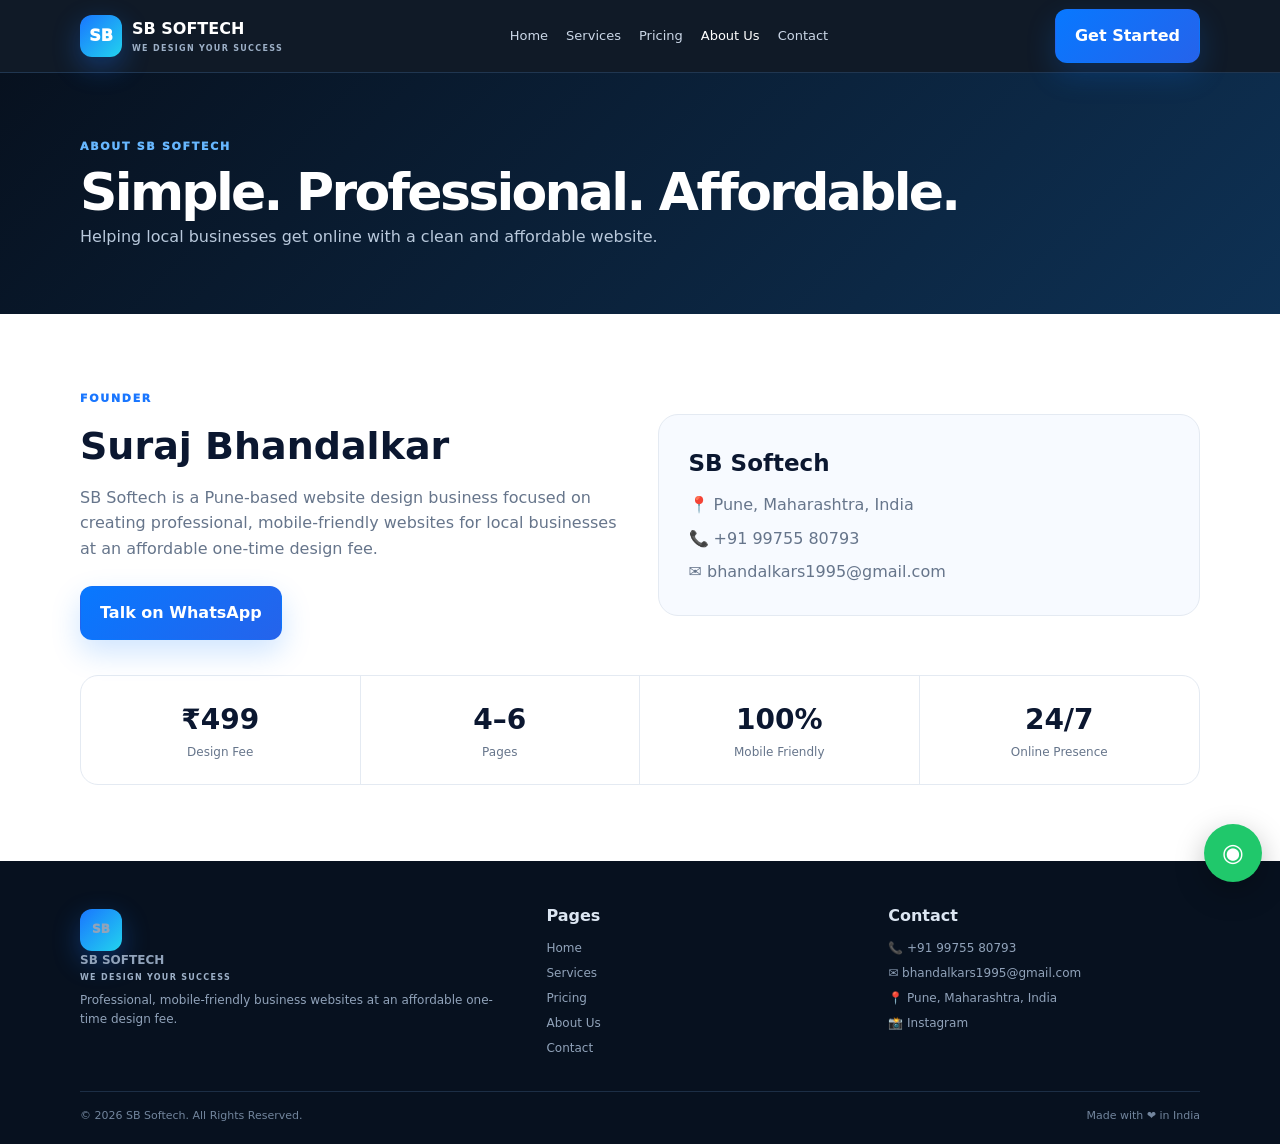
==== about.html @ 59feaa2c "Add files via upload" ====
<!doctype html><html lang="en"><head><meta charset="utf-8"><meta name="viewport" content="width=device-width,initial-scale=1"><title>SB Softech | About Us</title><meta name="description" content="SB Softech professional website design for local businesses in Pune. 4–6 page websites for ₹499."><link rel="stylesheet" href="style.css"></head><body><nav><div class="container nav">
<a class="brand" href="index.html"><span class="logo">SB</span><span>SB SOFTECH<small>WE DESIGN YOUR SUCCESS</small></span></a>
<div class="navlinks"><a class="" href="index.html">Home</a><a class="" href="services.html">Services</a><a class="" href="pricing.html">Pricing</a><a class="active" href="about.html">About Us</a><a class="" href="contact.html">Contact</a></div>
<a class="btn primary" href="contact.html">Get Started</a>
</div></nav>
<header class="page-hero"><div class="container"><div class="eyebrow" style="color:#67b7ff">About SB Softech</div><h1>Simple. Professional. Affordable.</h1><p>Helping local businesses get online with a clean and affordable website.</p></div></header>
<section><div class="container"><div class="about-grid"><div><div class="eyebrow">Founder</div><h2 style="font-size:38px;margin:8px 0">Suraj Bhandalkar</h2><p style="color:#66758b;font-size:16px">SB Softech is a Pune-based website design business focused on creating professional, mobile-friendly websites for local businesses at an affordable one-time design fee.</p><div class="actions"><a class="btn primary" href="contact.html">Talk on WhatsApp</a></div></div><div class="info-card"><h3>SB Softech</h3><p>📍 Pune, Maharashtra, India</p><p style="margin-top:8px">📞 +91 99755 80793</p><p style="margin-top:8px">✉️ bhandalkars1995@gmail.com</p></div></div>
<div class="stats"><div class="stat"><b>₹499</b><p>Design Fee</p></div><div class="stat"><b>4–6</b><p>Pages</p></div><div class="stat"><b>100%</b><p>Mobile Friendly</p></div><div class="stat"><b>24/7</b><p>Online Presence</p></div></div></div></section>
<footer><div class="container"><div class="footer-grid">
<div><a class="brand" href="index.html"><span class="logo">SB</span><span>SB SOFTECH<small>WE DESIGN YOUR SUCCESS</small></span></a><p>Professional, mobile-friendly business websites at an affordable one-time design fee.</p></div>
<div><h4>Pages</h4><a href="index.html">Home</a><a href="services.html">Services</a><a href="pricing.html">Pricing</a><a href="about.html">About Us</a><a href="contact.html">Contact</a></div>
<div><h4>Contact</h4><p>📞 +91 99755 80793</p><p>✉️ bhandalkars1995@gmail.com</p><p>📍 Pune, Maharashtra, India</p><a href="https://www.instagram.com/suraj_bhandalkar/" target="_blank">📸 Instagram</a></div>
</div><div class="bottom"><span>© 2026 SB Softech. All Rights Reserved.</span><span>Made with ❤️ in India</span></div></div></footer>
<a class="wa" href="https://wa.me/919975580793" target="_blank" aria-label="WhatsApp">◉</a></body></html>
---- style.css ----
:root{
 --navy:#07111f;--navy2:#0d2138;--blue:#1976ff;--cyan:#22d3ee;
 --text:#0b1730;--muted:#66758b;--line:#e4eaf2;--bg:#f7faff;--white:#fff;--green:#20c86b
}
*{box-sizing:border-box;margin:0;padding:0}
html{scroll-behavior:smooth}
body{font-family:Inter,system-ui,-apple-system,Segoe UI,Roboto,sans-serif;color:var(--text);line-height:1.6;background:#fff}
a{text-decoration:none;color:inherit}
.container{width:min(1120px,calc(100% - 40px));margin:auto}
nav{position:sticky;top:0;z-index:50;background:rgba(7,17,31,.96);backdrop-filter:blur(14px);border-bottom:1px solid #203650}
.nav{height:72px;display:flex;align-items:center;justify-content:space-between;gap:20px}
.brand{display:flex;align-items:center;gap:10px;color:#fff;font-weight:900}
.logo{width:42px;height:42px;border-radius:12px;background:linear-gradient(135deg,var(--blue),var(--cyan));display:grid;place-items:center;font-weight:1000;box-shadow:0 10px 28px #1976ff55}
.brand small{display:block;color:#9db0c7;font-size:8px;letter-spacing:1.3px;margin-top:2px}
.navlinks{display:flex;gap:18px;color:#cbd7e7;font-size:13px}
.navlinks a:hover,.navlinks .active{color:#fff}
.btn{display:inline-flex;align-items:center;justify-content:center;border-radius:12px;padding:13px 19px;font-weight:850;border:1px solid transparent;cursor:pointer}
.primary{background:linear-gradient(135deg,#0878ff,#2563eb);color:#fff;box-shadow:0 12px 30px #0878ff33}
.secondary{border-color:#405773;color:#fff}
.hero{color:#fff;background:radial-gradient(circle at 85% 25%,#174b80 0,#0b2039 34%,#07111f 68%);padding:82px 0 76px}
.hero-grid{display:grid;grid-template-columns:1.05fr .95fr;gap:50px;align-items:center}
.pill{display:inline-block;padding:7px 13px;border:1px solid #315273;background:#0c233d;border-radius:999px;color:#bdefff;font-size:11px;font-weight:900;letter-spacing:.4px}
h1{font-size:clamp(45px,6vw,72px);line-height:1.02;letter-spacing:-2.7px;margin:20px 0}
h1 span,.accent{color:#2b91ff}
.hero p{color:#b9c9dc;font-size:17px;max-width:620px}
.actions{display:flex;gap:11px;flex-wrap:wrap;margin-top:25px}
.checks{display:grid;grid-template-columns:1fr 1fr;gap:10px;margin-top:22px;color:#dce7f4;font-size:13px}
.checks div:before{content:"✓";display:inline-grid;place-items:center;width:18px;height:18px;border-radius:50%;background:#1478ff;margin-right:8px;font-size:10px}
.mock{border:1px solid #3d5876;background:#0d2139;border-radius:20px;padding:12px;box-shadow:0 35px 80px #0008}
.screen{min-height:300px;border-radius:12px;padding:30px;background:linear-gradient(135deg,#12365e,#071322);display:flex;flex-direction:column;justify-content:center}
.screen h2{font-size:31px;line-height:1.08;margin-bottom:12px}
.screen p{font-size:13px;color:#b9c9dc}
.screen-row{display:flex;gap:8px;margin-top:22px}
.screen-row span{flex:1;background:#fff;color:#14263b;border-radius:9px;padding:13px 8px;font-size:10px;font-weight:850;text-align:center}
.price-badge{display:inline-block;margin-top:20px;background:#071423;border:1px solid #49627f;border-radius:40px;padding:9px 18px}
.price-badge small{display:block;color:#c8d7e7;font-size:10px}.price-badge b{font-size:29px;color:#2b91ff}
section{padding:76px 0}
.section-head{text-align:center;max-width:760px;margin:0 auto 40px}
.eyebrow{font-size:11px;font-weight:950;letter-spacing:1.7px;text-transform:uppercase;color:var(--blue)}
.section-head h2{font-size:37px;line-height:1.15;margin:8px 0 11px}.section-head p{color:var(--muted)}
.cards{display:grid;grid-template-columns:repeat(3,1fr);gap:17px}
.card{border:1px solid var(--line);border-radius:17px;padding:24px;background:#fff;box-shadow:0 14px 40px #0b17300b}
.icon{font-size:28px;margin-bottom:10px}.card h3{font-size:17px;margin-bottom:7px}.card p{font-size:13px;color:var(--muted)}
.darkbox{background:linear-gradient(135deg,#07111f,#0d2947);color:#fff;border-radius:24px;padding:42px}
.darkbox h2{font-size:40px}.darkbox p{color:#b9c9dc}.price{font-size:66px;font-weight:950;color:#2b91ff;line-height:1.1;margin:10px 0 20px}.price small{font-size:13px;color:#b9c9dc}
.features{display:grid;grid-template-columns:1fr 1fr;gap:11px;list-style:none;color:#dce8f5;font-size:13px;margin:20px 0}
.features li:before{content:"✓";color:#38a5ff;font-weight:900;margin-right:8px}
.about-grid,.contact-grid{display:grid;grid-template-columns:1fr 1fr;gap:35px;align-items:center}
.info-card{border:1px solid var(--line);border-radius:20px;padding:30px;background:var(--bg)}
.info-card h3{font-size:23px;margin-bottom:10px}.info-card p{color:var(--muted)}
.stats{display:grid;grid-template-columns:repeat(4,1fr);margin-top:35px;border:1px solid var(--line);border-radius:18px;overflow:hidden}
.stat{text-align:center;padding:22px 10px;border-right:1px solid var(--line)}.stat:last-child{border:0}.stat b{font-size:28px}.stat p{font-size:12px;color:var(--muted)}
.form-card{border:1px solid var(--line);border-radius:20px;padding:28px;box-shadow:0 16px 45px #0b17300d}
form{display:grid;gap:11px}input,textarea{font:inherit;width:100%;padding:13px 14px;border:1px solid #d5dfeb;border-radius:10px;outline:none}textarea{min-height:120px;resize:vertical}input:focus,textarea:focus{border-color:var(--blue)}
.contact-list{display:grid;gap:15px;margin-top:22px}.contact-item{padding:15px;border-radius:12px;background:var(--bg)}.contact-item small{display:block;color:var(--muted)}.contact-item b{display:block;margin-top:3px}
.page-hero{padding:65px 0;color:#fff;background:linear-gradient(135deg,#07111f,#0e3154)}
.page-hero h1{margin:10px 0 5px;font-size:52px}.page-hero p{color:#b9c9dc}
footer{background:#07111f;color:#dce6f2;padding:42px 0 20px}.footer-grid{display:grid;grid-template-columns:1.4fr 1fr 1fr;gap:30px}.footer-grid h4{margin-bottom:10px}.footer-grid p,.footer-grid a{color:#91a3ba;font-size:12px;display:block;margin:6px 0}.bottom{border-top:1px solid #1c2e45;margin-top:26px;padding-top:15px;color:#72859d;font-size:11px;display:flex;justify-content:space-between}
.wa{position:fixed;right:18px;bottom:18px;width:58px;height:58px;border-radius:50%;background:var(--green);color:#fff;display:grid;place-items:center;font-size:25px;box-shadow:0 10px 30px #0004;z-index:80}
@media(max-width:820px){.navlinks{display:none}.hero-grid,.about-grid,.contact-grid{grid-template-columns:1fr}.mock{order:-1}.cards{grid-template-columns:1fr 1fr}.footer-grid{grid-template-columns:1fr 1fr}.stats{grid-template-columns:1fr 1fr}.stat:nth-child(2){border-right:0}}
@media(max-width:540px){.container{width:min(100% - 28px,1120px)}.hero{padding-top:55px}.cards,.features,.footer-grid{grid-template-columns:1fr}.hero h1{font-size:48px}.checks{grid-template-columns:1fr}.darkbox{padding:26px}.page-hero h1{font-size:43px}.bottom{flex-direction:column;gap:7px}}
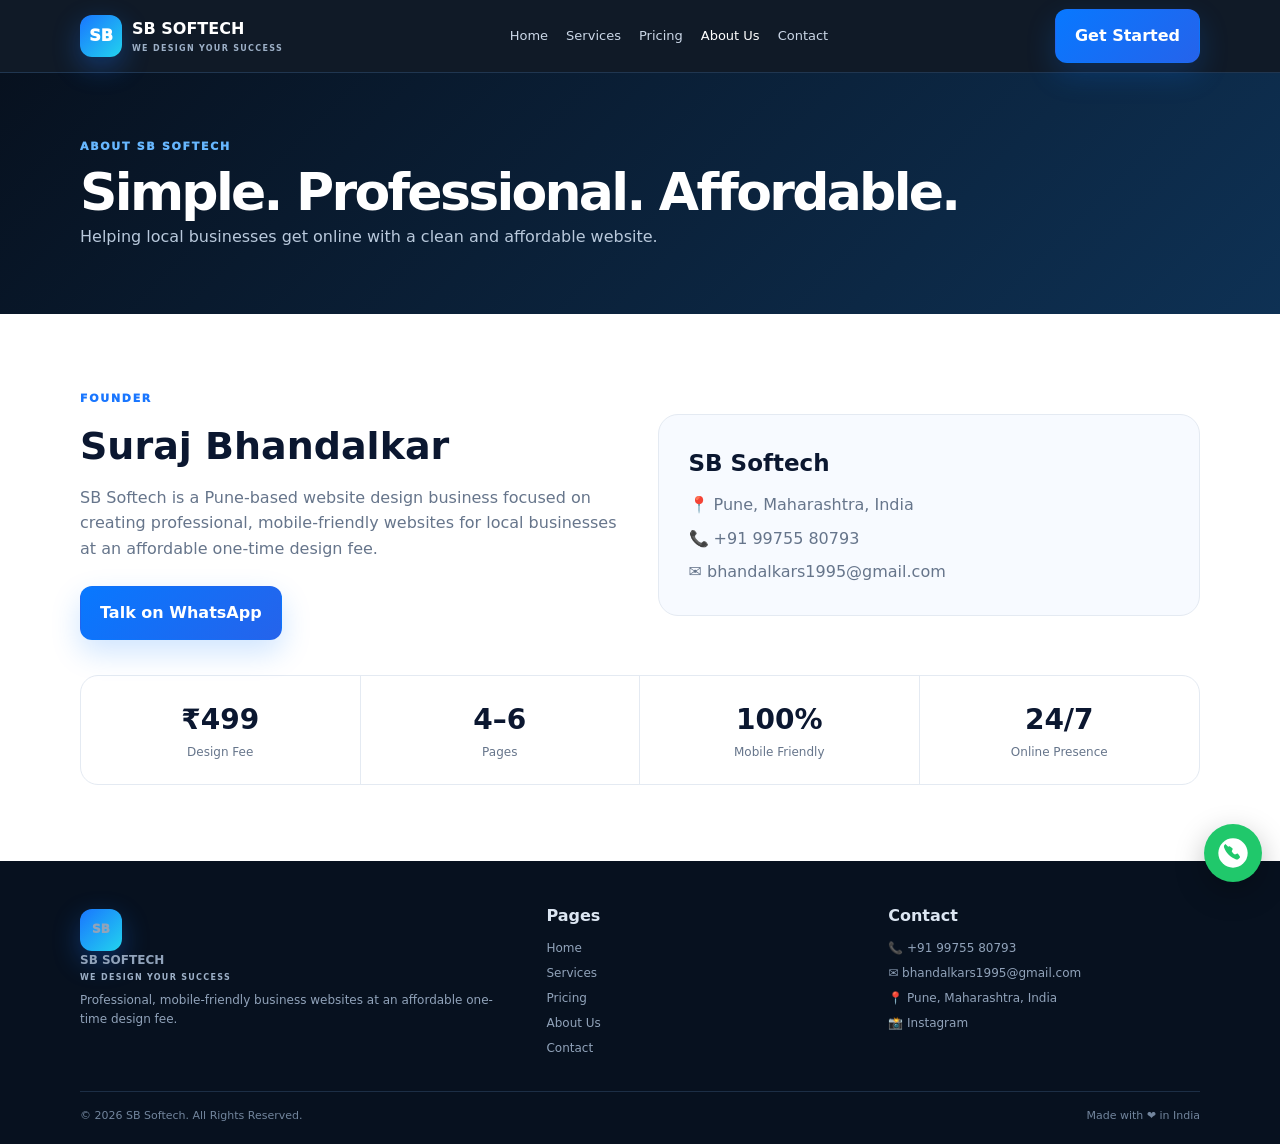
==== commit 45fd29ca: "Add files via upload" ====
--- a/about.html
+++ b/about.html
@@ -11,4 +11,4 @@
 <div><h4>Pages</h4><a href="index.html">Home</a><a href="services.html">Services</a><a href="pricing.html">Pricing</a><a href="about.html">About Us</a><a href="contact.html">Contact</a></div>
 <div><h4>Contact</h4><p>📞 +91 99755 80793</p><p>✉️ bhandalkars1995@gmail.com</p><p>📍 Pune, Maharashtra, India</p><a href="https://www.instagram.com/suraj_bhandalkar/" target="_blank">📸 Instagram</a></div>
 </div><div class="bottom"><span>© 2026 SB Softech. All Rights Reserved.</span><span>Made with ❤️ in India</span></div></div></footer>
-<a class="wa" href="https://wa.me/919975580793" target="_blank" aria-label="WhatsApp">◉</a></body></html>+<a class="wa" href="https://wa.me/919975580793" target="_blank" rel="noopener" aria-label="WhatsApp"><span class="wa-logo" aria-hidden="true"><svg viewBox="0 0 48 48"><circle cx="24" cy="24" r="22"/><path d="M16.8 14.7c.7-.8 1.8-1 2.7-.4l3.1 2.1c.8.5 1.1 1.5.7 2.4l-1.2 2.6c1.1 2.1 2.8 3.8 4.9 4.9l2.6-1.2c.9-.4 1.9-.2 2.4.7l2.1 3.1c.6.9.4 2-.4 2.7l-1.6 1.4c-.9.8-2.2 1.1-3.4.7-4.1-1.4-8-3.8-11.2-7-3.2-3.2-5.6-7.1-7-11.2-.4-1.2-.1-2.5.7-3.4l1.4-1.6z"/></svg></span></a></body></html>
--- a/style.css
+++ b/style.css
@@ -60,3 +60,23 @@
 .wa{position:fixed;right:18px;bottom:18px;width:58px;height:58px;border-radius:50%;background:var(--green);color:#fff;display:grid;place-items:center;font-size:25px;box-shadow:0 10px 30px #0004;z-index:80}
 @media(max-width:820px){.navlinks{display:none}.hero-grid,.about-grid,.contact-grid{grid-template-columns:1fr}.mock{order:-1}.cards{grid-template-columns:1fr 1fr}.footer-grid{grid-template-columns:1fr 1fr}.stats{grid-template-columns:1fr 1fr}.stat:nth-child(2){border-right:0}}
 @media(max-width:540px){.container{width:min(100% - 28px,1120px)}.hero{padding-top:55px}.cards,.features,.footer-grid{grid-template-columns:1fr}.hero h1{font-size:48px}.checks{grid-template-columns:1fr}.darkbox{padding:26px}.page-hero h1{font-size:43px}.bottom{flex-direction:column;gap:7px}}
+
+/* Premium mobile-first homepage refresh */
+body{background:#fff}
+.wa-head{display:flex;align-items:center;gap:9px;background:linear-gradient(135deg,#20c86b,#18ad58);color:#fff;border-radius:15px;padding:11px 18px;font-weight:900;box-shadow:0 12px 30px #20c86b33}.wa-logo{display:inline-flex;align-items:center;justify-content:center;width:32px;height:32px;flex:0 0 32px}.wa-logo.small{width:24px;height:24px;flex-basis:24px;vertical-align:middle}.wa-logo svg{width:100%;height:100%;display:block}.wa-logo circle{fill:#fff}.wa-logo path{fill:#20c86b}
+.menu-btn{display:none;color:#fff;font-size:27px;line-height:1}
+.hero{padding:48px 0 54px;background:radial-gradient(circle at 85% 15%,#123d68 0,#09223d 34%,#061323 72%)}
+.hero-card{position:relative;display:grid;grid-template-columns:1fr 300px;gap:20px;align-items:center;min-height:590px;padding:58px 60px;border:1px solid #42607f;border-radius:30px;background:linear-gradient(145deg,#0d2947,#071522);box-shadow:0 30px 80px #0006;overflow:hidden}
+.hero-card:after{content:"";position:absolute;inset:0;background:radial-gradient(circle at 80% 20%,#1976ff18,transparent 40%);pointer-events:none}
+.hero-content{position:relative;z-index:2}.hero h1{font-size:clamp(52px,7vw,82px);margin:22px 0 18px;letter-spacing:-3px}.hero h1 span{color:#238bff}.hero p{font-size:21px;color:#b9c9dc}
+.hero-actions{display:flex;gap:16px;margin-top:28px;flex-wrap:wrap}.hero-btn{display:flex;align-items:center;gap:12px;min-width:220px;padding:17px 20px;background:#fff;color:#10243b;border-radius:15px;font-size:16px;font-weight:900;box-shadow:0 15px 35px #0002}.hero-btn:first-letter{color:#20c86b}.hero-btn span{line-height:1.15}
+.price-badge{position:relative;z-index:3;justify-self:center;width:255px;height:255px;border:2px solid #2789ff;border-radius:50%;display:flex;flex-direction:column;align-items:center;justify-content:center;background:#061322;box-shadow:0 0 50px #1976ff18}.price-badge small{font-size:17px;color:#c8d7e7;text-align:center;line-height:1.35}.price-badge b{font-size:58px;color:#258eff;line-height:1.1;margin-top:8px}
+.trust-pill{width:max-content;max-width:100%;margin:42px auto 0;border:1px solid #365b7f;background:#09203a;border-radius:999px;padding:10px 24px;color:#bdefff;font-weight:900;letter-spacing:.7px;text-align:center}.priority{max-width:850px;margin:54px auto 0}.priority h2{font-size:clamp(45px,7vw,72px);line-height:1.02;letter-spacing:-3px;color:#fff}.priority h2 span{color:#258eff}.priority p{max-width:750px;margin-top:20px;color:#b9c9dc;font-size:19px}.wa-banner{position:relative;display:block;margin-top:28px;background:linear-gradient(135deg,#20c86b,#20ad58);color:#fff;border-radius:16px;padding:17px 62px 17px 25px;box-shadow:0 18px 35px #20c86b24}.wa-banner strong{display:block;font-size:21px}.wa-banner small{display:block;font-size:14px;opacity:.95}.wa-banner b{position:absolute;right:25px;top:50%;transform:translateY(-50%);font-size:34px}
+.benefits{display:grid;grid-template-columns:repeat(4,1fr);margin-top:28px;border:1px solid #2d4c6b;border-radius:17px;overflow:hidden;background:#081a2d}.benefits div{display:flex;align-items:center;justify-content:center;gap:12px;padding:19px 8px;border-right:1px solid #2d4c6b;color:#fff}.benefits div:last-child{border-right:0}.benefits span{font-size:26px;color:#2b91ff}.benefits b{font-size:13px;line-height:1.25}.light-section{background:#fff}.cards{grid-template-columns:repeat(3,1fr)}.pricing-section{background:#f7faff}.darkbox{display:grid;grid-template-columns:1.2fr .8fr;gap:35px;align-items:center}.blue-light{color:#67b7ff}.offer-note{border:1px solid #385673;border-radius:18px;padding:26px;background:#0b1c30;display:grid;gap:12px}.offer-note b{color:#bfe8ff}.offer-note p{color:#9fb3c9;font-size:13px}
+.wa-fixed{position:fixed;right:18px;bottom:18px;z-index:90;display:grid;grid-template-columns:42px 1fr 25px;grid-template-rows:1fr 1fr;column-gap:8px;align-items:center;width:235px;padding:10px 14px;border-radius:17px;background:linear-gradient(135deg,#20c86b,#18ad58);color:#fff;box-shadow:0 14px 35px #0005}.wa-fixed>.wa-logo{grid-row:1/3;width:38px;height:38px;flex-basis:38px}.wa-fixed strong{font-size:15px}.wa-fixed small{font-size:11px;opacity:.95}.wa-fixed b{grid-column:3;grid-row:1/3;font-size:28px}
+.mobile-menu{display:none}
+@media(max-width:820px){.navlinks{display:none}.menu-btn{display:block}.wa-head{margin-left:auto}.hero-card{grid-template-columns:1fr;padding:45px 30px;min-height:auto}.price-badge{width:210px;height:210px;justify-self:end;margin-top:-15px}.price-badge b{font-size:50px}.hero h1{font-size:56px}.benefits{grid-template-columns:1fr 1fr}.benefits div:nth-child(2){border-right:0}.benefits div{border-bottom:1px solid #2d4c6b}.darkbox{grid-template-columns:1fr}.mobile-menu:target{display:flex;position:fixed;top:72px;left:0;right:0;z-index:100;background:#07111f;padding:15px;flex-direction:column;border-bottom:1px solid #28425e}.mobile-menu a{color:#fff;padding:12px 15px;border-bottom:1px solid #1c3047}.wa-fixed{bottom:12px;right:12px}}
+@media(max-width:540px){.container{width:calc(100% - 28px)}.nav{height:68px}.brand{font-size:18px}.logo{width:40px;height:40px}.brand small{font-size:7px}.wa-head{padding:8px 12px;border-radius:12px}.wa-head span:last-child{font-size:14px}.wa-head .wa-logo{width:26px;height:26px;flex-basis:26px}.hero{padding:25px 0 42px}.hero-card{padding:34px 24px 25px;border-radius:24px}.hero h1{font-size:49px;letter-spacing:-2px}.hero p{font-size:16px}.hero-actions{gap:10px}.hero-btn{min-width:0;flex:1;padding:14px 12px;font-size:13px}.price-badge{width:175px;height:175px}.price-badge small{font-size:13px}.price-badge b{font-size:42px}.trust-pill{font-size:10px;padding:9px 13px;margin-top:30px}.priority{margin-top:42px}.priority h2{font-size:49px}.priority p{font-size:16px}.wa-banner{padding:14px 48px 14px 18px}.wa-banner strong{font-size:17px}.benefits{margin-top:20px}.benefits div{padding:15px 5px}.benefits b{font-size:11px}.benefits span{font-size:22px}.wa-fixed{width:220px;grid-template-columns:38px 1fr 20px}.wa-fixed>.wa-logo{width:34px;height:34px;flex-basis:34px}.section-head h2{font-size:31px}}
+
+/* WhatsApp floating button icon */
+.wa .wa-logo{width:32px;height:32px}.wa .wa-logo svg{width:100%;height:100%;display:block}.wa .wa-logo circle{fill:#fff}.wa .wa-logo path{fill:#20c86b}
